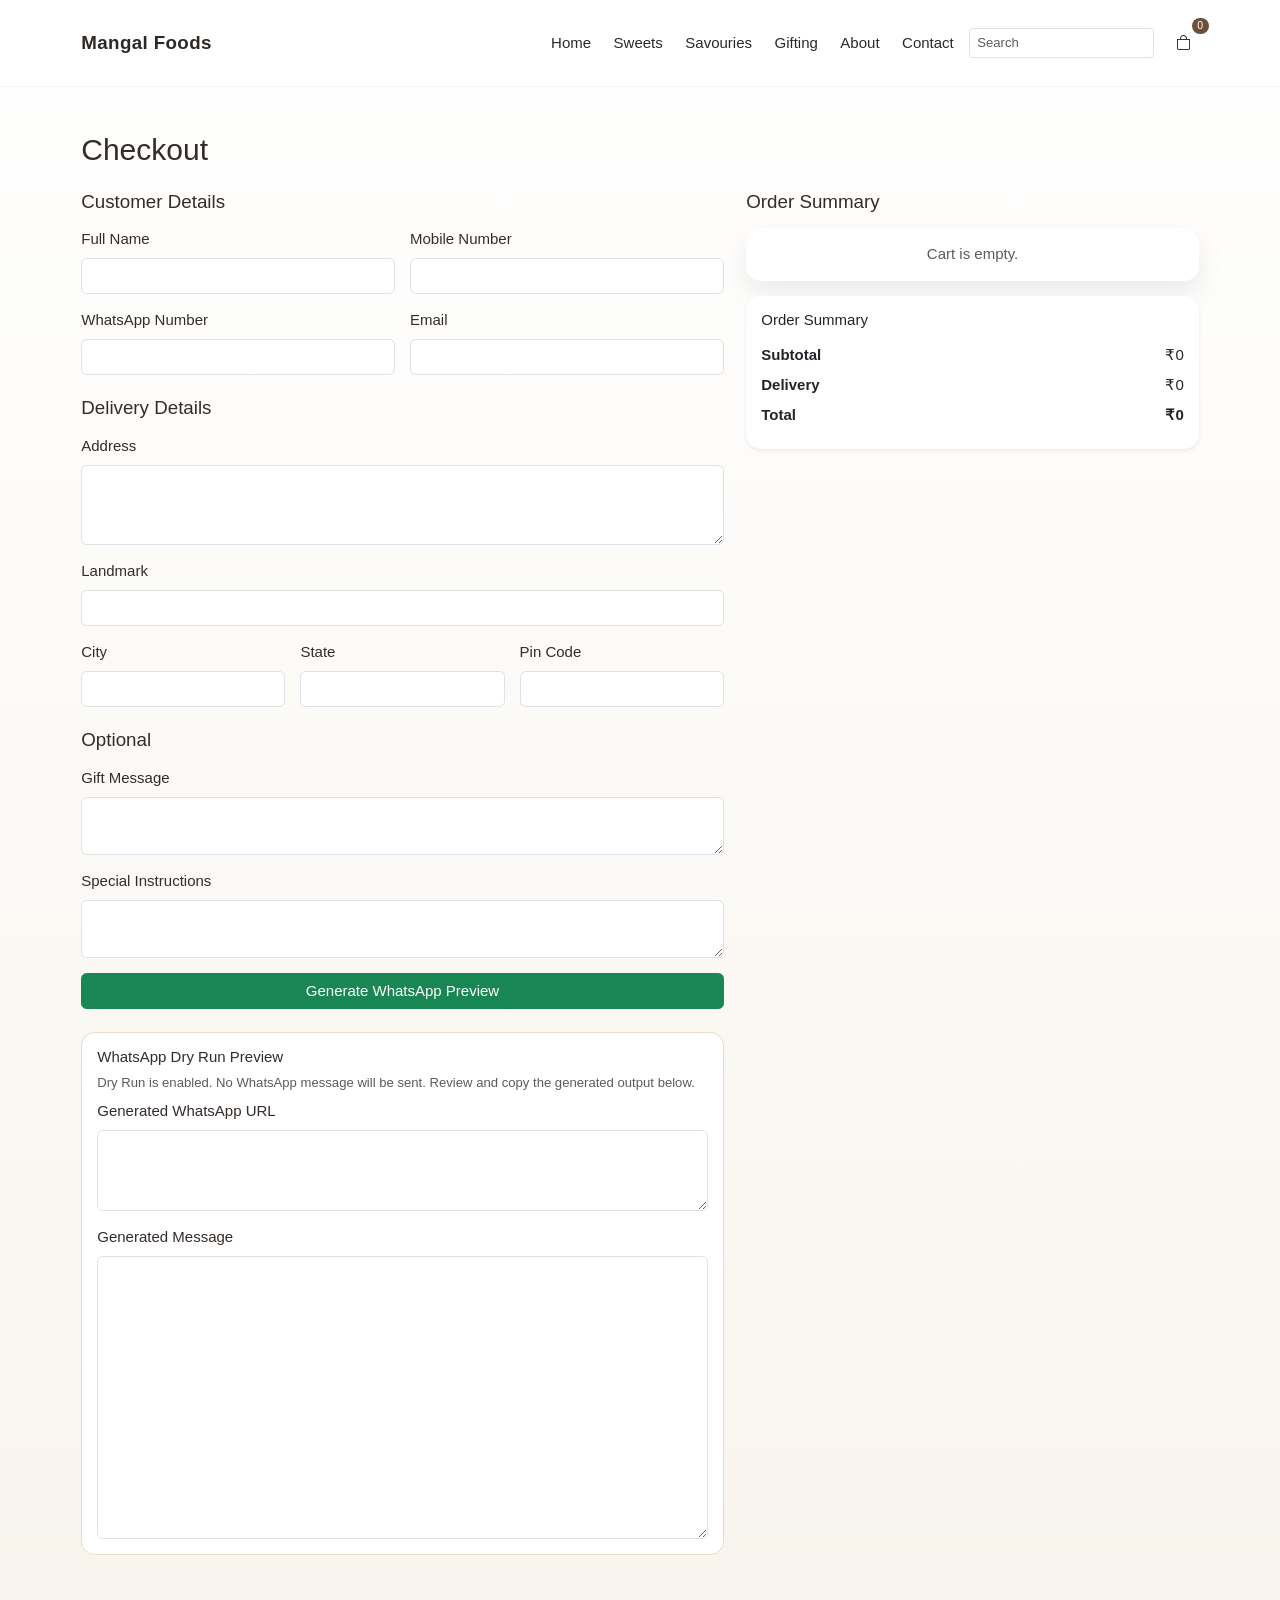
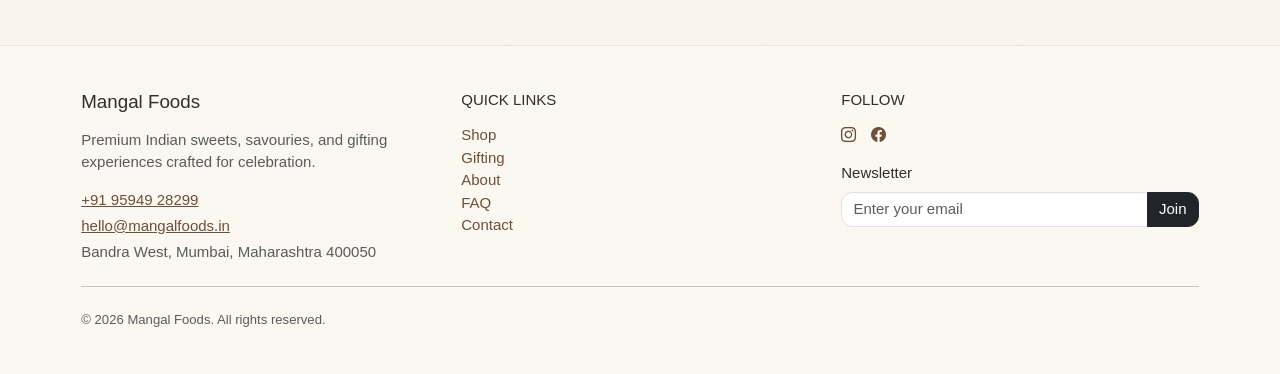
==== docs/checkout.html @ add86912 "Added static files" ====
<!DOCTYPE html>
<html lang="en">
<head>
  <meta charset="utf-8" />
  <meta name="viewport" content="width=device-width, initial-scale=1.0" />
  <title>Checkout | Mangal Foods</title>
  <meta name="description" content="Complete your order and place it on WhatsApp." />
  <link rel="stylesheet" href="./lib/bootstrap/dist/css/bootstrap.min.css" />
  <link rel="stylesheet" href="https://cdn.jsdelivr.net/npm/bootstrap-icons@1.11.3/font/bootstrap-icons.min.css" />
  <link rel="stylesheet" href="./css/site.css" />
</head>
<body class="page-shell" data-delivery-charge="80" data-free-delivery-threshold="1000" data-whatsapp-number="919594928299" data-business-name="Mangal Foods" data-whatsapp-dry-run="true">
  <a class="skip-link" href="#main-content">Skip to main content</a>
  <div data-site-header></div>
  <main id="main-content" role="main" class="main-content">
    <section class="py-4 py-lg-5">
      <div class="container-xl">
        <h1 class="h2 mb-4">Checkout</h1>
        <div class="row g-4">
          <div class="col-lg-7">
            <form id="checkoutForm" novalidate autocomplete="on">
              <h2 class="h5 mb-3">Customer Details</h2>
              <div class="row g-3">
                <div class="col-md-6"><label for="Input_FullName" class="form-label">Full Name</label><input id="Input_FullName" class="form-control" autocomplete="name" /></div>
                <div class="col-md-6"><label for="Input_MobileNumber" class="form-label">Mobile Number</label><input id="Input_MobileNumber" class="form-control" autocomplete="tel" inputmode="numeric" /></div>
                <div class="col-md-6"><label for="Input_WhatsAppNumber" class="form-label">WhatsApp Number</label><input id="Input_WhatsAppNumber" class="form-control" autocomplete="tel" inputmode="numeric" /></div>
                <div class="col-md-6"><label for="Input_Email" class="form-label">Email</label><input id="Input_Email" class="form-control" autocomplete="email" /></div>
              </div>

              <h2 class="h5 mt-4 mb-3">Delivery Details</h2>
              <div class="row g-3">
                <div class="col-12"><label for="Input_Address" class="form-label">Address</label><textarea id="Input_Address" class="form-control" rows="3" autocomplete="street-address"></textarea></div>
                <div class="col-12"><label for="Input_Landmark" class="form-label">Landmark</label><input id="Input_Landmark" class="form-control" /></div>
                <div class="col-md-4"><label for="Input_City" class="form-label">City</label><input id="Input_City" class="form-control" autocomplete="address-level2" /></div>
                <div class="col-md-4"><label for="Input_State" class="form-label">State</label><input id="Input_State" class="form-control" autocomplete="address-level1" /></div>
                <div class="col-md-4"><label for="Input_PinCode" class="form-label">Pin Code</label><input id="Input_PinCode" class="form-control" autocomplete="postal-code" inputmode="numeric" /></div>
              </div>

              <h2 class="h5 mt-4 mb-3">Optional</h2>
              <div class="row g-3">
                <div class="col-12"><label for="Input_GiftMessage" class="form-label">Gift Message</label><textarea id="Input_GiftMessage" class="form-control" rows="2"></textarea></div>
                <div class="col-12"><label for="Input_SpecialInstructions" class="form-label">Special Instructions</label><textarea id="Input_SpecialInstructions" class="form-control" rows="2"></textarea></div>
              </div>

              <div id="checkoutError" class="alert alert-danger mt-4 d-none" role="alert"></div>
              <div class="mt-3">
                <button type="button" id="placeOrderWhatsApp" class="btn btn-success w-100 js-place-order-whatsapp" aria-label="Place Order on WhatsApp"><i class="bi bi-whatsapp me-1" aria-hidden="true"></i>Place Order on WhatsApp</button>
              </div>

              <section id="whatsappDryRunPanel" class="dry-run-panel mt-4 d-none" aria-labelledby="dry-run-heading">
                <h2 id="dry-run-heading" class="h6 mb-2">WhatsApp Dry Run Preview</h2>
                <p class="small text-muted mb-2">Dry Run is enabled. No WhatsApp message will be sent. Review and copy the generated output below.</p>
                <div class="mb-3"><label for="dryRunWaUrl" class="form-label">Generated WhatsApp URL</label><textarea id="dryRunWaUrl" class="form-control" rows="3" readonly></textarea></div>
                <div><label for="dryRunMessage" class="form-label">Generated Message</label><textarea id="dryRunMessage" class="form-control" rows="12" readonly></textarea></div>
              </section>
            </form>
          </div>
          <div class="col-lg-5">
            <h2 class="h5 mb-3">Order Summary</h2>
            <div id="checkoutItems" class="d-grid gap-3 mb-3"></div>
            <section class="cart-summary card border-0 shadow-sm rounded-4" aria-labelledby="cart-summary-title-checkout">
              <div class="card-body">
                <h2 id="cart-summary-title-checkout" class="h6 mb-3">Order Summary</h2>
                <dl class="row mb-0">
                  <dt class="col-7">Subtotal</dt><dd class="col-5 text-end" id="summarySubtotal">₹0</dd>
                  <dt class="col-7">Delivery</dt><dd class="col-5 text-end" id="summaryDelivery">₹0</dd>
                  <dt class="col-7 fw-semibold">Total</dt><dd class="col-5 text-end fw-semibold" id="summaryTotal">₹0</dd>
                </dl>
              </div>
            </section>
          </div>
        </div>
      </div>
    </section>
  </main>
  <div data-site-footer></div><div data-cart-drawer-host></div>
  <script src="./lib/bootstrap/dist/js/bootstrap.bundle.min.js"></script>
  <script src="./js/static-config.js"></script>
  <script src="./js/static-layout.js"></script>
  <script src="./js/cart.js"></script>
  <script src="./js/site.js"></script>
  <script src="./js/checkout.js"></script>
</body>
</html>
---- docs/css/site.css ----
:root {
  --mf-cream: #f7f2e9;
  --mf-beige: #eadfcf;
  --mf-brown: #6d4f3a;
  --mf-charcoal: #2f2926;
  --mf-gold: #b2915e;
  --mf-text: #342c28;
  --mf-muted: #6c635d;
  --mf-shadow: 0 12px 30px rgba(30, 18, 7, 0.08);
  --mf-shadow-hover: 0 20px 42px rgba(30, 18, 7, 0.16);
  --mf-radius: 1rem;

  --animation-fast: 180ms;
  --animation-normal: 460ms;
  --animation-slow: 700ms;
  --animation-luxury: 980ms;
  --ease-premium: cubic-bezier(0.22, 0.61, 0.36, 1);
  --ease-soft: cubic-bezier(0.25, 0.46, 0.45, 0.94);
  --ease-luxury: cubic-bezier(0.18, 0.77, 0.28, 0.99);
}

html {
  font-size: 15px;
  overflow-x: hidden;
}

body {
  margin: 0;
  overflow-x: hidden;
  background: linear-gradient(180deg, #fff, var(--mf-cream));
  color: var(--mf-text);
  font-family: "Inter", "Segoe UI", Roboto, Arial, sans-serif;
  text-rendering: optimizeLegibility;
}

body.page-is-entering .main-content {
  opacity: 0;
  transform: translateY(12px);
}

.main-content {
  min-height: 60vh;
  opacity: 1;
  transform: translateY(0);
  transition: opacity var(--animation-slow) var(--ease-luxury), transform var(--animation-slow) var(--ease-luxury);
}

body.page-is-leaving .main-content {
  opacity: 0;
  transform: translateY(6px);
}

a {
  color: var(--mf-brown);
  transition: color var(--animation-fast) var(--ease-soft);
}

a:hover {
  color: #503a2b;
}

.btn,
.nav-icon-btn,
.form-control,
.form-select,
.offcanvas,
.category-card,
.product-card {
  transition-timing-function: var(--ease-premium);
}

.btn:focus,
.btn:active:focus,
.form-control:focus,
.form-check-input:focus,
.form-select:focus,
.nav-link:focus-visible,
button:focus-visible,
input:focus-visible,
a:focus-visible {
  outline: 2px solid var(--mf-gold);
  outline-offset: 2px;
  box-shadow: none;
}

.skip-link {
  position: absolute;
  left: -10000px;
  top: auto;
  width: 1px;
  height: 1px;
  overflow: hidden;
}

.skip-link:focus {
  left: 1rem;
  top: 1rem;
  width: auto;
  height: auto;
  padding: 0.5rem 0.75rem;
  background: #fff;
  z-index: 2000;
}

.site-header {
  background: rgba(255, 255, 255, 0.66);
  backdrop-filter: saturate(138%) blur(7px);
  border-bottom: 1px solid rgba(238, 225, 207, 0.42);
  transition: background var(--animation-normal) var(--ease-luxury),
    box-shadow var(--animation-normal) var(--ease-luxury),
    border-color var(--animation-normal) var(--ease-luxury),
    backdrop-filter var(--animation-normal) var(--ease-luxury);
}

.site-header .navbar {
  min-height: 86px;
  transition: min-height var(--animation-normal) var(--ease-premium);
}

body.is-scrolled .site-header {
  background: rgba(255, 255, 255, 0.93);
  border-color: rgba(233, 219, 200, 0.82);
  box-shadow: 0 9px 26px rgba(33, 20, 8, 0.10);
  backdrop-filter: saturate(152%) blur(11px);
}

body.is-scrolled .site-header .navbar {
  min-height: 70px;
}

.brand-mark {
  opacity: 0;
  transform: translateY(8px);
  transition: opacity var(--animation-normal) var(--ease-premium), transform var(--animation-normal) var(--ease-premium);
}

body.is-page-ready .brand-mark {
  opacity: 1;
  transform: translateY(0);
}

.brand-title {
  color: var(--mf-charcoal);
  font-weight: 700;
  letter-spacing: 0.02em;
}

.nav-link {
  color: var(--mf-charcoal);
  position: relative;
  display: inline-flex;
  align-items: center;
  transition: color var(--animation-fast) var(--ease-soft), opacity var(--animation-normal) var(--ease-premium), transform var(--animation-normal) var(--ease-premium);
}

.navbar-nav .nav-link {
  opacity: 0;
  transform: translateY(8px);
}

body.is-page-ready .navbar-nav .nav-link {
  opacity: 1;
  transform: translateY(0);
}

.navbar-nav .nav-item:nth-child(1) .nav-link { transition-delay: 80ms; }
.navbar-nav .nav-item:nth-child(2) .nav-link { transition-delay: 120ms; }
.navbar-nav .nav-item:nth-child(3) .nav-link { transition-delay: 160ms; }
.navbar-nav .nav-item:nth-child(4) .nav-link { transition-delay: 200ms; }
.navbar-nav .nav-item:nth-child(5) .nav-link { transition-delay: 240ms; }
.navbar-nav .nav-item:nth-child(6) .nav-link { transition-delay: 280ms; }

.nav-link::after {
  content: "";
  position: absolute;
  left: 0;
  right: 0;
  bottom: 0.16rem;
  height: 1px;
  background: color-mix(in srgb, var(--mf-gold) 86%, #fff 14%);
  transform: scaleX(0);
  transform-origin: left center;
  transition: transform var(--animation-fast) var(--ease-premium);
}

.nav-link:hover {
  color: var(--mf-brown);
}

.nav-link:hover::after,
.nav-link:focus-visible::after,
.nav-link.active::after {
  transform: scaleX(1);
}

.nav-icon-btn {
  color: var(--mf-charcoal);
  text-decoration: none;
  border: 0;
  background: transparent;
  font-size: 1.1rem;
  transition: transform var(--animation-fast) var(--ease-premium), color var(--animation-fast) var(--ease-soft);
}

.nav-icon-btn:hover {
  transform: translateY(-1px);
  color: var(--mf-brown);
}

.search-field {
  min-width: 180px;
  transition: box-shadow var(--animation-fast) var(--ease-premium), width var(--animation-normal) var(--ease-premium);
}

.search-field:focus {
  width: 220px;
}

.cart-count-badge {
  position: absolute;
  top: -0.45rem;
  right: -0.65rem;
  font-size: 0.7rem;
  min-width: 1.1rem;
  height: 1.1rem;
  border-radius: 50%;
  display: inline-flex;
  align-items: center;
  justify-content: center;
  background: var(--mf-brown);
  color: #fff;
  transform-origin: center;
}

.cart-count-badge.is-bump {
  animation: cartBadgeBump 240ms var(--ease-luxury);
}

@keyframes cartBadgeBump {
  0% { transform: scale(1); }
  45% { transform: scale(1.2); }
  100% { transform: scale(1); }
}

.hero-section {
  padding: 3.75rem 0 2.5rem;
}

.hero-kicker {
  color: var(--mf-gold);
  text-transform: uppercase;
  font-size: 0.8rem;
  letter-spacing: 0.08em;
  font-weight: 600;
}

.hero-section [data-hero-item] {
  opacity: 0;
  transform: translateY(14px);
  transition: opacity var(--animation-slow) var(--ease-luxury), transform var(--animation-slow) var(--ease-luxury);
}

.hero-section [data-hero-item="kicker"] { transition-delay: 40ms; }
.hero-section [data-hero-item="title"] { transition-delay: 180ms; }
.hero-section [data-hero-item="description"] { transition-delay: 320ms; }
.hero-section [data-hero-item="actions"] { transition-delay: 460ms; }

body.is-page-ready .hero-section [data-hero-item] {
  opacity: 1;
  transform: translateY(0);
}

.hero-media {
  position: relative;
  overflow: hidden;
  border-radius: calc(var(--mf-radius) + 0.25rem);
}

.hero-media img {
  opacity: 0;
  transform: scale(1.045);
  transition: opacity var(--animation-slow) var(--ease-luxury), transform 1200ms var(--ease-luxury);
}

body.is-page-ready .hero-media img {
  opacity: 1;
  transform: scale(1);
}

.hero-media.is-parallax img {
  will-change: transform;
}

.reveal {
  opacity: 0;
  transition: opacity var(--animation-normal) var(--ease-luxury), transform var(--animation-normal) var(--ease-luxury), clip-path var(--animation-luxury) var(--ease-luxury);
}

.reveal-up {
  transform: translateY(28px);
}

.reveal-left {
  transform: translateX(-22px);
}

.reveal-right {
  transform: translateX(22px);
}

.reveal-scale {
  transform: scale(0.985);
}

.reveal.is-visible {
  opacity: 1;
  transform: translate3d(0, 0, 0) scale(1);
}

.reveal-stagger > * {
  opacity: 0;
  transform: translateY(16px);
  transition: opacity var(--animation-normal) var(--ease-luxury), transform var(--animation-normal) var(--ease-luxury);
}

.reveal-stagger.is-visible > * {
  opacity: 1;
  transform: translateY(0);
}

.reveal-stagger.is-visible > *:nth-child(1) { transition-delay: 40ms; }
.reveal-stagger.is-visible > *:nth-child(2) { transition-delay: 90ms; }
.reveal-stagger.is-visible > *:nth-child(3) { transition-delay: 140ms; }
.reveal-stagger.is-visible > *:nth-child(4) { transition-delay: 190ms; }
.reveal-stagger.is-visible > *:nth-child(5) { transition-delay: 240ms; }
.reveal-stagger.is-visible > *:nth-child(6) { transition-delay: 290ms; }

.image-reveal {
  clip-path: inset(0 100% 0 0 round calc(var(--mf-radius) + 0.25rem));
  transform: scale(1.02);
}

.image-reveal.is-visible {
  clip-path: inset(0 0 0 0 round calc(var(--mf-radius) + 0.25rem));
  transform: scale(1);
}

.category-card,
.product-card,
.empty-state {
  border-radius: var(--mf-radius);
  background: #fff;
  box-shadow: var(--mf-shadow);
  overflow: hidden;
}

.category-card {
  transition: transform var(--animation-normal) var(--ease-luxury), box-shadow var(--animation-normal) var(--ease-luxury), filter var(--animation-fast) var(--ease-soft);
}

.category-card:hover {
  transform: translateY(-4px);
  box-shadow: 0 18px 36px rgba(30, 18, 7, 0.13);
  filter: brightness(1.01);
}

.category-card-image,
.product-image,
.product-image-secondary {
  width: 100%;
  aspect-ratio: 4 / 3;
  object-fit: cover;
}

.category-card-image {
  transition: transform 900ms var(--ease-premium);
}

.category-card:hover .category-card-image {
  transform: scale(1.05);
}

.category-arrow {
  transition: transform var(--animation-fast) var(--ease-luxury), opacity var(--animation-fast) var(--ease-soft);
  opacity: 0.9;
}

.category-card:hover .category-arrow {
  transform: translateX(5px);
  opacity: 1;
}

.product-image-wrap {
  position: relative;
  overflow: hidden;
}

.product-image-secondary {
  position: absolute;
  inset: 0;
  opacity: 0;
  transition: opacity 680ms var(--ease-luxury), transform 680ms var(--ease-luxury);
  transform: scale(1.02);
  pointer-events: none;
}

.product-badge {
  position: absolute;
  top: 0.75rem;
  left: 0.75rem;
  transform: translateY(0);
  transition: transform var(--animation-fast) var(--ease-luxury), opacity var(--animation-fast) var(--ease-soft);
  animation: badgeIntro 520ms var(--ease-luxury) both;
  animation-delay: 140ms;
}

.product-badge.text-bg-dark {
  animation-name: badgeIntro, badgeGlow;
  animation-duration: 520ms, 2.2s;
  animation-delay: 140ms, 900ms;
  animation-iteration-count: 1, infinite;
}

.product-badge.text-bg-secondary {
  animation-name: badgeIntro, badgeFloat;
  animation-duration: 520ms, 2.8s;
  animation-delay: 140ms, 1000ms;
  animation-iteration-count: 1, infinite;
}

.product-card:hover .product-badge {
  transform: translateY(-1px);
}

.product-card {
  transition: transform var(--animation-normal) var(--ease-luxury), box-shadow var(--animation-normal) var(--ease-luxury);
}

.product-card:hover {
  transform: translateY(-4px);
  box-shadow: 0 19px 38px rgba(30, 18, 7, 0.14);
}

.product-card:hover .product-image {
  transform: scale(1.032);
  opacity: 0.95;
}

.product-card:hover .product-image-secondary {
  opacity: 1;
  transform: scale(1);
}

.product-image {
  transition: transform 640ms var(--ease-luxury), opacity 640ms var(--ease-luxury);
}

.product-main-image {
  transition: opacity var(--animation-normal) var(--ease-premium), transform var(--animation-normal) var(--ease-premium);
}

.product-main-image.is-switching {
  opacity: 0.55;
  transform: scale(1.02);
}

.product-thumb-button {
  display: block;
  width: 100%;
  border-radius: 0.75rem;
  overflow: hidden;
  transition: transform var(--animation-fast) var(--ease-premium), box-shadow var(--animation-fast) var(--ease-premium);
}

.product-thumb-button img {
  transition: transform var(--animation-normal) var(--ease-premium), opacity var(--animation-normal) var(--ease-premium);
}

.product-thumb-button:hover img,
.product-thumb-button:focus-visible img {
  transform: scale(1.04);
}

.product-thumb-button.is-active {
  box-shadow: 0 0 0 2px color-mix(in srgb, var(--mf-gold) 85%, #fff 15%);
}

.rating-text {
  color: var(--mf-brown);
}

.btn {
  transition: transform var(--animation-fast) var(--ease-premium), box-shadow var(--animation-fast) var(--ease-premium),
    filter var(--animation-fast) var(--ease-soft), background-color var(--animation-fast) var(--ease-soft), border-color var(--animation-fast) var(--ease-soft);
}

.btn:hover {
  transform: translateY(-2px) scale(1.01);
  box-shadow: 0 10px 22px rgba(34, 18, 7, 0.14);
}

.btn:active {
  transform: translateY(0) scale(0.99);
  box-shadow: 0 4px 10px rgba(34, 18, 7, 0.1);
}

.js-add-to-cart.is-added {
  animation: addedPulse 500ms var(--ease-premium);
}

@keyframes addedPulse {
  0% { transform: translateY(0) scale(1); }
  36% { transform: translateY(-1px) scale(1.03); }
  100% { transform: translateY(0) scale(1); }
}

@keyframes badgeIntro {
  0% { opacity: 0; transform: translateY(-6px) scale(0.96); }
  100% { opacity: 1; transform: translateY(0) scale(1); }
}

@keyframes badgeGlow {
  0%, 100% { box-shadow: 0 0 0 rgba(47, 41, 38, 0); }
  50% { box-shadow: 0 0 0 6px rgba(47, 41, 38, 0.08); }
}

@keyframes badgeFloat {
  0%, 100% { transform: translateY(0); }
  50% { transform: translateY(-1px); }
}

.filter-panel {
  background: #fff;
  box-shadow: var(--mf-shadow);
}

.quantity-selector {
  display: inline-flex;
  gap: 0.4rem;
  align-items: center;
}

.quantity-input {
  width: 4rem;
}

#cartItemsContainer > article {
  opacity: 0;
  transform: translateY(8px);
  animation: cartItemIn 360ms var(--ease-luxury) forwards;
}

#cartItemsContainer > article:nth-child(2) { animation-delay: 60ms; }
#cartItemsContainer > article:nth-child(3) { animation-delay: 120ms; }
#cartItemsContainer > article:nth-child(4) { animation-delay: 180ms; }
#cartItemsContainer > article:nth-child(5) { animation-delay: 240ms; }

#cartItemsContainer > article.is-qty-updated {
  animation: cartQtyPulse 220ms var(--ease-luxury);
}

@keyframes cartQtyPulse {
  0% { transform: translateY(0) scale(1); }
  50% { transform: translateY(-1px) scale(1.01); }
  100% { transform: translateY(0) scale(1); }
}

@keyframes cartItemIn {
  from { opacity: 0; transform: translateY(10px); }
  to { opacity: 1; transform: translateY(0); }
}

.cart-line-leaving {
  opacity: 0;
  transform: translateY(-8px) scale(0.98);
  transition: opacity var(--animation-fast) var(--ease-premium), transform var(--animation-fast) var(--ease-premium), max-height var(--animation-fast) var(--ease-premium);
  max-height: 0;
  overflow: hidden;
}

#cartDrawer .offcanvas-body > * {
  opacity: 0;
  transform: translateY(7px);
  transition: opacity 400ms var(--ease-luxury), transform 400ms var(--ease-luxury);
}

#cartDrawer.show .offcanvas-body > * {
  opacity: 1;
  transform: translateY(0);
}

#cartDrawer.show .offcanvas-body > *:nth-child(1) { transition-delay: 30ms; }
#cartDrawer.show .offcanvas-body > *:nth-child(2) { transition-delay: 70ms; }
#cartDrawer.show .offcanvas-body > *:nth-child(3) { transition-delay: 110ms; }

.offcanvas {
  transition: transform var(--animation-normal) var(--ease-premium), visibility var(--animation-normal) var(--ease-premium);
}

.offcanvas-backdrop {
  backdrop-filter: blur(1px);
}

.offcanvas-backdrop.show {
  opacity: 0.22;
  transition: opacity 360ms var(--ease-luxury);
}

body.menu-open {
  overflow: hidden;
  touch-action: none;
}

#mobileNav .offcanvas-body {
  opacity: 1;
  transform: translateX(-10px);
  transition: transform 420ms var(--ease-luxury);
}

#mobileNav.show .offcanvas-body,
#mobileNav.showing .offcanvas-body {
  transform: translateX(0);
}

#mobileNav .mobile-nav-list > li {
  opacity: 0;
  transform: translateY(8px);
  transition: opacity 380ms var(--ease-luxury), transform 380ms var(--ease-luxury);
}

#mobileNav.show .mobile-nav-list > li,
#mobileNav.showing .mobile-nav-list > li {
  opacity: 1;
  transform: translateY(0);
}

#mobileNav .nav-link {
  border-radius: 0.55rem;
  padding: 0.35rem 0.4rem;
  opacity: 1;
  transition: background-color var(--animation-fast) var(--ease-soft), transform var(--animation-fast) var(--ease-soft), color var(--animation-fast) var(--ease-soft);
}

#mobileNav .nav-link:active {
  transform: scale(0.985);
  background-color: rgba(178, 145, 94, 0.14);
}

#mobileNav.show .mobile-nav-list > li:nth-child(1) { transition-delay: 24ms; }
#mobileNav.show .mobile-nav-list > li:nth-child(2) { transition-delay: 52ms; }
#mobileNav.show .mobile-nav-list > li:nth-child(3) { transition-delay: 80ms; }
#mobileNav.show .mobile-nav-list > li:nth-child(4) { transition-delay: 108ms; }
#mobileNav.show .mobile-nav-list > li:nth-child(5) { transition-delay: 136ms; }
#mobileNav.show .mobile-nav-list > li:nth-child(6) { transition-delay: 164ms; }
#mobileNav.show .mobile-nav-list > li:nth-child(7) { transition-delay: 192ms; }
#mobileNav.show .mobile-nav-list > li:nth-child(8) { transition-delay: 220ms; }

.site-footer {
  background: #fbf8f2;
  border-top: 1px solid #eee1cf;
}

.footer-links a {
  text-decoration: none;
}

.newsletter-form .form-control,
.newsletter-form .btn,
.search-bar .form-control,
.search-bar .btn {
  border-radius: 0.75rem;
}

.search-bar .input-group {
  transition: transform var(--animation-normal) var(--ease-luxury), opacity var(--animation-normal) var(--ease-luxury), box-shadow var(--animation-fast) var(--ease-luxury);
}

.search-bar:focus-within .input-group {
  transform: translateY(-1px);
  box-shadow: 0 8px 20px rgba(32, 18, 7, 0.07);
}

.search-bar .form-control {
  transition: transform var(--animation-normal) var(--ease-premium), opacity var(--animation-normal) var(--ease-premium), box-shadow var(--animation-fast) var(--ease-soft);
}

.search-results-enter {
  opacity: 0;
  transform: translateY(10px);
}

.search-results-enter.is-visible {
  opacity: 1;
  transform: translateY(0);
}

.search-bar.is-mobile-search-active {
  transform: translateY(-1px);
  transition: transform var(--animation-fast) var(--ease-soft);
}

.dry-run-panel {
  background: #fff;
  border: 1px solid #e9dbc8;
  border-radius: 0.9rem;
  padding: 1rem;
}

.testimonials-section article {
  transition: transform var(--animation-normal) var(--ease-premium), box-shadow var(--animation-normal) var(--ease-premium);
}

.testimonials-section article:hover {
  transform: translateY(-4px);
  box-shadow: 0 16px 34px rgba(30, 18, 7, 0.12);
}

@media (max-width: 991.98px) {
  .hero-section {
    padding-top: 2rem;
  }

  .search-bar .input-group {
    transform: none;
    box-shadow: none;
  }

  .search-bar .form-control:focus {
    box-shadow: 0 0 0 0.12rem rgba(178, 145, 94, 0.24);
  }

  .search-bar .btn:active {
    transform: scale(0.985);
  }

  .search-field:focus {
    width: 180px;
  }

  .hero-media img {
    will-change: auto;
  }

  .mobile-quick-actions {
    gap: 0.35rem !important;
  }

  .mobile-icon-link {
    width: 2.25rem;
    height: 2.25rem;
    display: inline-flex;
    align-items: center;
    justify-content: center;
    border-radius: 999px;
    transition: transform var(--animation-fast) var(--ease-luxury), background-color var(--animation-fast) var(--ease-soft), color var(--animation-fast) var(--ease-soft);
  }

  .mobile-icon-link:active {
    transform: scale(0.96);
    background-color: rgba(178, 145, 94, 0.18);
  }

  #cartDrawer .offcanvas-body > * {
    transition-duration: 320ms;
  }

  #cartDrawer .offcanvas-body {
    overscroll-behavior: contain;
  }

  #mobileNav .offcanvas-body,
  #mobileNav .mobile-nav-list > li,
  #cartDrawer .offcanvas-body > * {
    will-change: transform, opacity;
  }
}

@media (prefers-reduced-motion: reduce) {
  *,
  *::before,
  *::after {
    animation-duration: 0.01ms !important;
    animation-iteration-count: 1 !important;
    transition-duration: 0.01ms !important;
    scroll-behavior: auto !important;
  }

  .hero-media img,
  .hero-media.is-parallax img,
  .reveal,
  .reveal-up,
  .reveal-left,
  .reveal-right,
  .reveal-scale,
  .image-reveal,
  .main-content,
  .navbar-nav .nav-link,
  .brand-mark,
  .hero-section [data-hero-item],
  #mobileNav .offcanvas-body,
  #mobileNav .mobile-nav-list > li,
  #cartItemsContainer > article,
  .product-image,
  .product-image-secondary,
  .category-card-image,
  .btn,
  .nav-link::after,
  .product-main-image,
  .product-badge {
    transform: none !important;
    opacity: 1 !important;
    clip-path: none !important;
  }

  .product-image-secondary {
    display: none !important;
  }

  .btn,
  .category-card,
  .product-card,
  .testimonials-section article {
    box-shadow: var(--mf-shadow) !important;
  }

  .product-badge,
  .product-badge.text-bg-dark,
  .product-badge.text-bg-secondary {
    animation: none !important;
    box-shadow: none !important;
  }
}
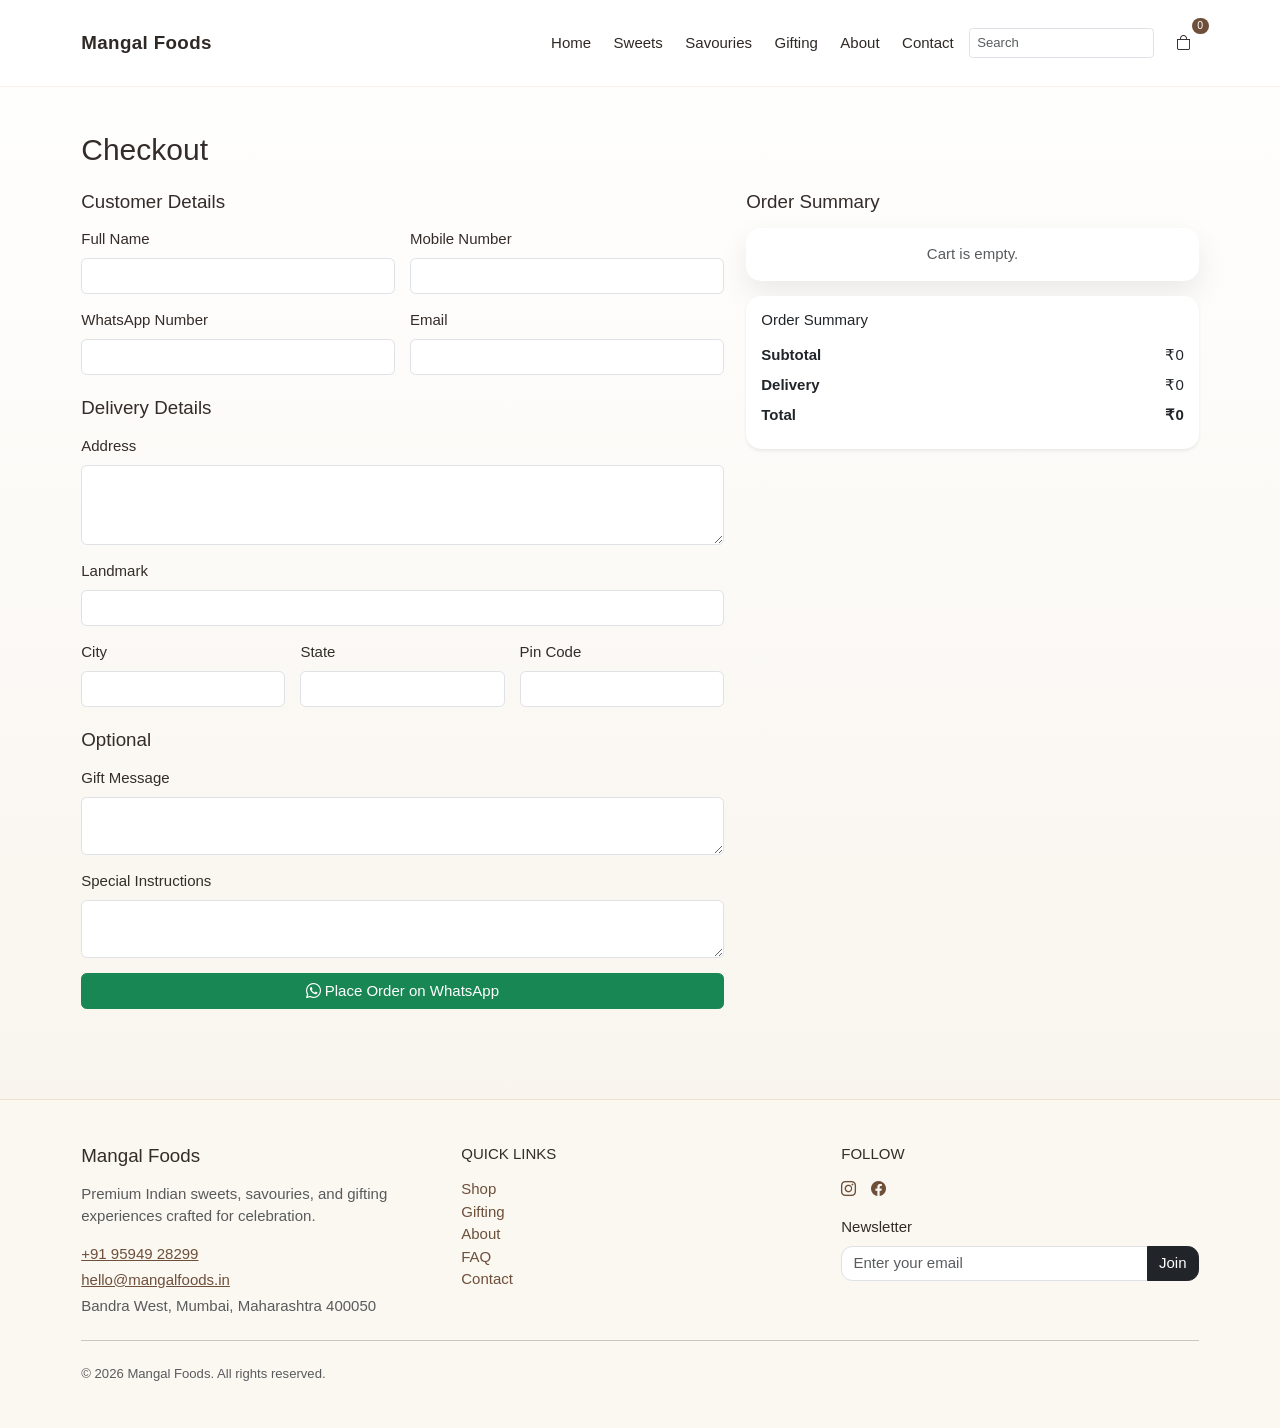
==== commit 8a85d0b2: "Enabled whatsapp messaging for food orders" ====
--- a/docs/checkout.html
+++ b/docs/checkout.html
@@ -9,7 +9,7 @@
   <link rel="stylesheet" href="https://cdn.jsdelivr.net/npm/bootstrap-icons@1.11.3/font/bootstrap-icons.min.css" />
   <link rel="stylesheet" href="./css/site.css" />
 </head>
-<body class="page-shell" data-delivery-charge="80" data-free-delivery-threshold="1000" data-whatsapp-number="919594928299" data-business-name="Mangal Foods" data-whatsapp-dry-run="true">
+<body class="page-shell" data-delivery-charge="80" data-free-delivery-threshold="1000" data-whatsapp-number="919594928299" data-business-name="Mangal Foods" data-whatsapp-dry-run="false">
   <a class="skip-link" href="#main-content">Skip to main content</a>
   <div data-site-header></div>
   <main id="main-content" role="main" class="main-content">
